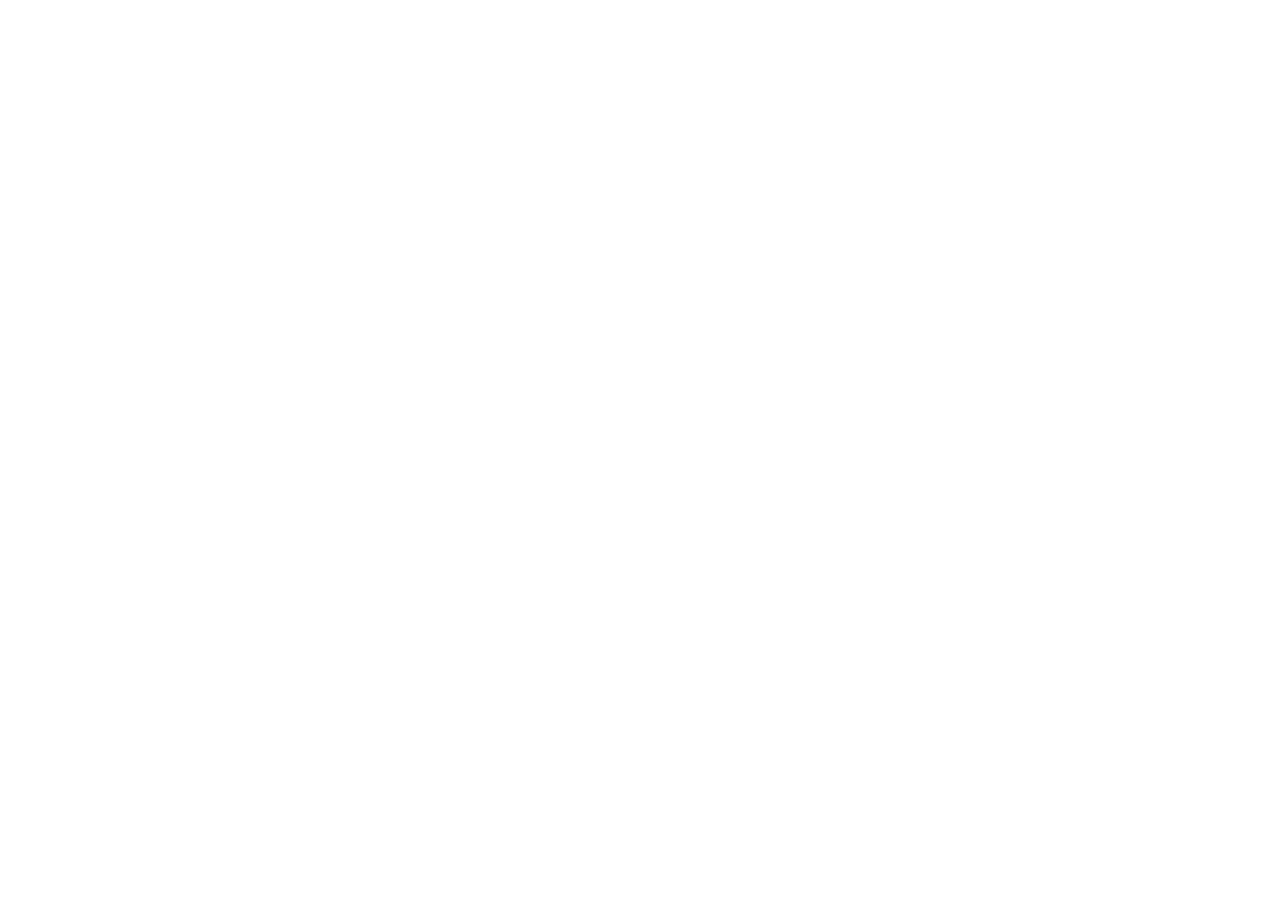
==== index.html @ 1a055761 "Add PGP public key" ====
<!DOCTYPE html>
<html>

<head>
  <title></title>
  <meta http-equiv="Content-type" content="text/html;charset=UTF-8">
</head>

<body>

  <script src="https://cdnjs.cloudflare.com/ajax/libs/marked/0.7.0/marked.js"></script>

  <script type="text/plain" id="here">

# Personal information
---
MIZOGUCHI Koki</p>
溝口 洸熙
- 高知工科大学 情報学群 情報セキュリティシステム研究室
- Security System Laboratory, School of Information, Kochi Univeristy of Technology.
- 所属学会
  - 電子情報通信学会
  - 情報処理学会

# Researches
---
- 軽量認証プロトコル**SAS**に関する研究
  - SAS-L1 の相互認証，同期ズレ解消に関する研究．
  - ワンタイムパスワードによるIEEE802.1X認証．(IEEE802.1X Authentication using One Time Password)

# PGP Public Key
---
1. DOMAIN: `AOL.COM`, USERNAME: `koki.mizoguchi` 
  - PGP Public Key: [https://www.ugs.kochi-tech.ac.jp/250373b/key/pub-aol.asc](./key/pub-aol.asc)

# 作った資料置き場
---
- [情報学群実験第3C 3i 音声合成の資料](./public_files/exp3.pdf)，2023，Compiled by LaTeX
- [情報学群実験第4C 4i 仮想技術（1）](./public_files/exp4.pdf)，2023，Compiled by LaTeX

# Link
---
- [GitHub](https://github.com/MIZOGUCHIKoki)
- [zenn](https://zenn.dev/k_mizomizo)
- [数学メモ](./mathjax/index.html)

# Github Status
---
<p align="left">
   	 <img height="20" src="https://komarev.com/ghpvc/?username=MIZOGUCHIKoki&style=plastic" />
   	 <img height="20" src="https://img.shields.io/twitter/follow/k_mizomizo?label=Twitter&logo=twitter&style=plastic" />
    	 <img height="20" src="https://img.shields.io/github/followers/MIZOGUCHIKoki?label=follow&logo=github&style=plastic" />
   	 <img height="20" src="https://img.shields.io/github/issues/MIZOGUCHIKoki/MIZOGUCHIKoki.svg?&style=plastic" />
</p>

<img height="300" src="https://github-profile-summary-cards.vercel.app/api/cards/profile-details?username=MIZOGUCHIKoki&theme=dracula" />

# 🏆 Github Profile Trophy 
![Trophy](https://github-profile-trophy.vercel.app/?username=MIZOGUCHIKoki&column=8&theme=gruvbox&no-frame=true)

![Most Used Languages](https://github-readme-stats.vercel.app/api/top-langs/?username=MIZOGUCHIKoki&theme=nord)
![GitHub Stats](https://github-readme-stats.vercel.app/api?username=MIZOGUCHIKoki&show_icons=true&count_private=true&line_height=40&theme=nord)

</script>

  <script>
    var here = document.getElementById('here').textContent;

    var md = marked(here);
    console.log(md); // Debug

    document.body.innerHTML = md;
  </script>

</body>

</html>
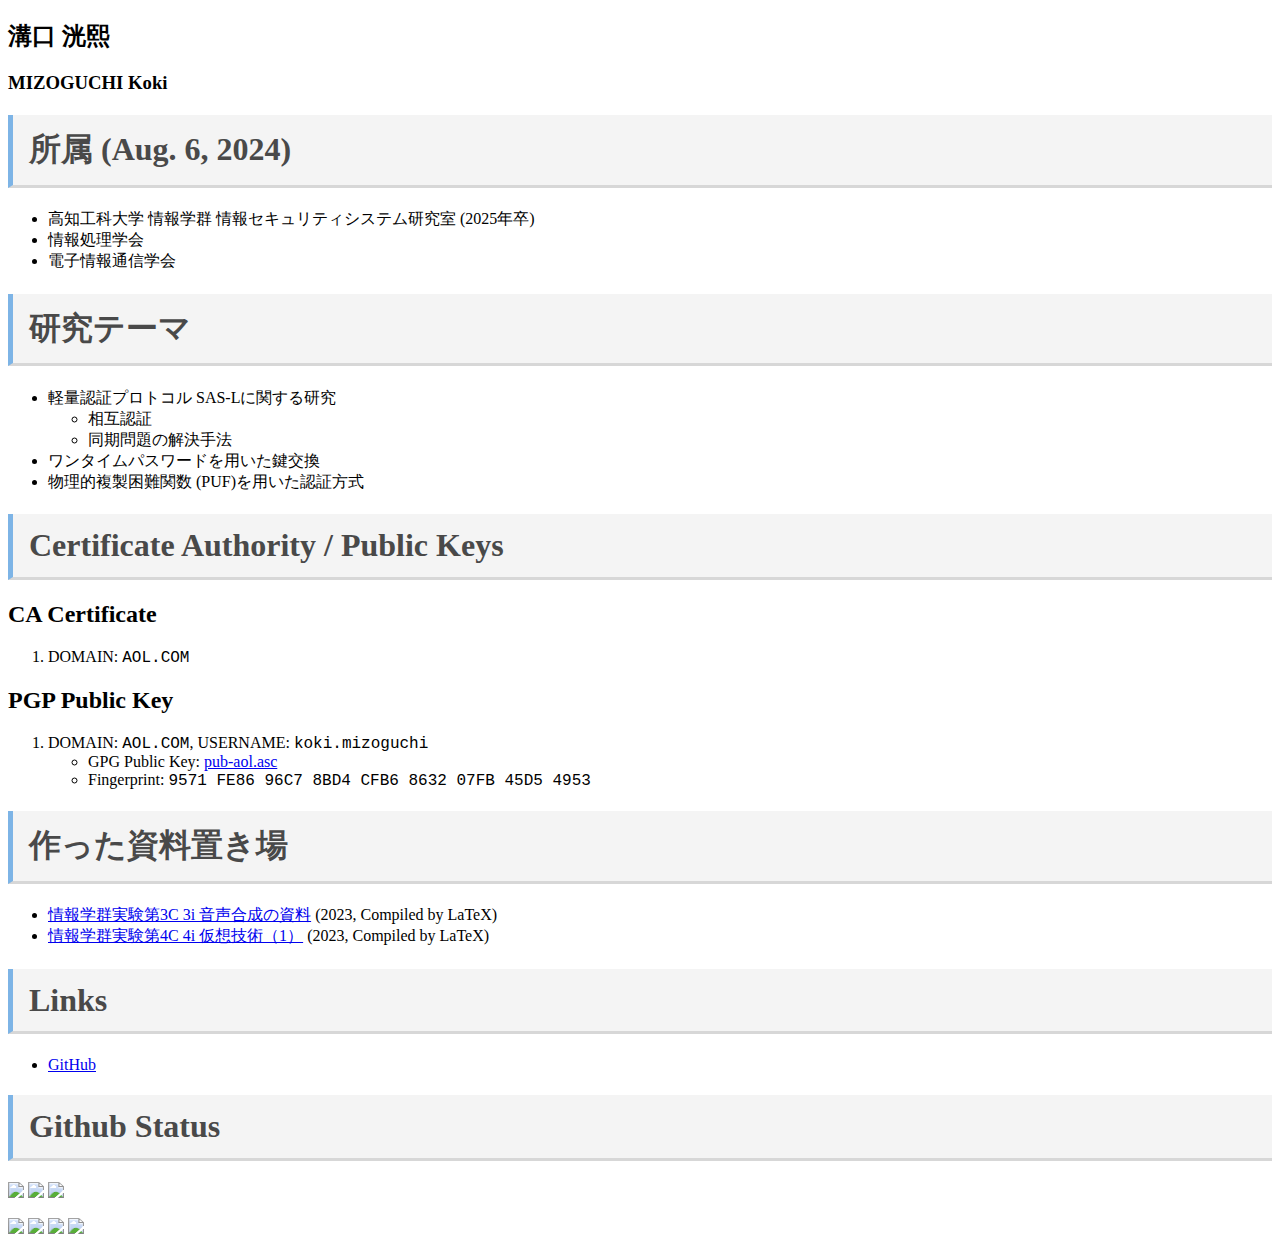
==== commit adbd1e43: "Update" ====
--- a/index.html
+++ b/index.html
@@ -2,76 +2,85 @@
 <html>
 
 <head>
-  <title></title>
+  <title>MIZOGUCHI Koki's Personal Information</title>
   <meta http-equiv="Content-type" content="text/html;charset=UTF-8">
+  <link rel="stylesheet" type="text/css" href="style.css">
 </head>
 
 <body>
+  <h2>溝口 洸熙</h2>
+  <h3>MIZOGUCHI Koki</h3>
 
-  <script src="https://cdnjs.cloudflare.com/ajax/libs/marked/0.7.0/marked.js"></script>
+  <h1>所属 (Aug. 6, 2024)</h1>
+  <ul>
+    <li>高知工科大学 情報学群 情報セキュリティシステム研究室 (2025年卒)</li>
+    <li>情報処理学会</li>
+    <li>電子情報通信学会</li>
+  </ul>
+  <h1>研究テーマ</h1>
+  <ul>
+    <li>軽量認証プロトコル SAS-Lに関する研究</li>
+    <ul class="sub">
+      <li>相互認証</li>
+      <li>同期問題の解決手法</li>
+    </ul>
+    <li>ワンタイムパスワードを用いた鍵交換</li>
+    <li>物理的複製困難関数 (PUF)を用いた認証方式</li>
+  </ul>
 
-  <script type="text/plain" id="here">
+  <h1>Certificate Authority / Public Keys</h1>
+  <h2>CA Certificate</h2>
+  <ol>
+    <li>DOMAIN: <code>AOL.COM</code></li>
+  </ol>
+  <h2>PGP Public Key</h2>
+  <ol>
+    <li>DOMAIN: <code>AOL.COM</code>, USERNAME: <code>koki.mizoguchi</code></li>
+    <ul class="sub">
+      <li>GPG Public Key: <a href="./key/pub-aol.asc">pub-aol.asc</a></li>
+      <li>Fingerprint: <code>9571 FE86 96C7 8BD4 CFB6 8632 07FB 45D5 4953</code></li>
+    </ul>
+  </ol>
 
-# Personal information
----
-MIZOGUCHI Koki</p>
-溝口 洸熙
-- 高知工科大学 情報学群 情報セキュリティシステム研究室
-- Security System Laboratory, School of Information, Kochi Univeristy of Technology.
-- 所属学会
-  - 電子情報通信学会
-  - 情報処理学会
+  <h1>作った資料置き場</h1>
+  <ul>
+    <li>
+      <a href="./public_files/exp3.pdf">情報学群実験第3C 3i 音声合成の資料</a> (2023, Compiled by LaTeX)
+    </li>
+    <li>
+      <a href="./public_files/exp4.pdf">情報学群実験第4C 4i 仮想技術（1）</a> (2023, Compiled by LaTeX)
+    </li>
+  </ul>
 
-# Researches
----
-- 軽量認証プロトコル**SAS**に関する研究
-  - SAS-L1 の相互認証，同期ズレ解消に関する研究．
-  - ワンタイムパスワードによるIEEE802.1X認証．(IEEE802.1X Authentication using One Time Password)
+  <h1>Links</h1>
+  <ul>
+    <li>
+      <a href="https://github.com/MIZOGUCHIKoki">GitHub</a>
+    </li>
 
-# PGP Public Key
----
-1. DOMAIN: `AOL.COM`, USERNAME: `koki.mizoguchi` 
-  - PGP Public Key: [https://www.ugs.kochi-tech.ac.jp/250373b/key/pub-aol.asc](./key/pub-aol.asc)
+  </ul>
 
-# 作った資料置き場
----
-- [情報学群実験第3C 3i 音声合成の資料](./public_files/exp3.pdf)，2023，Compiled by LaTeX
-- [情報学群実験第4C 4i 仮想技術（1）](./public_files/exp4.pdf)，2023，Compiled by LaTeX
-
-# Link
----
-- [GitHub](https://github.com/MIZOGUCHIKoki)
+  <!--
 - [zenn](https://zenn.dev/k_mizomizo)
 - [数学メモ](./mathjax/index.html)
+-->
+  <h1>Github Status</h1>
 
-# Github Status
----
-<p align="left">
-   	 <img height="20" src="https://komarev.com/ghpvc/?username=MIZOGUCHIKoki&style=plastic" />
-   	 <img height="20" src="https://img.shields.io/twitter/follow/k_mizomizo?label=Twitter&logo=twitter&style=plastic" />
-    	 <img height="20" src="https://img.shields.io/github/followers/MIZOGUCHIKoki?label=follow&logo=github&style=plastic" />
-   	 <img height="20" src="https://img.shields.io/github/issues/MIZOGUCHIKoki/MIZOGUCHIKoki.svg?&style=plastic" />
-</p>
+  <p align="left">
+    <img height="20" src="https://komarev.com/ghpvc/?username=MIZOGUCHIKoki&style=plastic" />
+    <img height="20"
+      src="https://img.shields.io/github/followers/MIZOGUCHIKoki?label=follow&logo=github&style=plastic" />
+    <img height="20" src="https://img.shields.io/github/issues/MIZOGUCHIKoki/MIZOGUCHIKoki.svg?&style=plastic" />
+  </p>
 
-<img height="300" src="https://github-profile-summary-cards.vercel.app/api/cards/profile-details?username=MIZOGUCHIKoki&theme=dracula" />
+  <img height="300"
+    src="https://github-profile-summary-cards.vercel.app/api/cards/profile-details?username=MIZOGUCHIKoki&theme=dracula" />
 
-# 🏆 Github Profile Trophy 
-![Trophy](https://github-profile-trophy.vercel.app/?username=MIZOGUCHIKoki&column=8&theme=gruvbox&no-frame=true)
-
-![Most Used Languages](https://github-readme-stats.vercel.app/api/top-langs/?username=MIZOGUCHIKoki&theme=nord)
-![GitHub Stats](https://github-readme-stats.vercel.app/api?username=MIZOGUCHIKoki&show_icons=true&count_private=true&line_height=40&theme=nord)
-
-</script>
-
-  <script>
-    var here = document.getElementById('here').textContent;
-
-    var md = marked(here);
-    console.log(md); // Debug
-
-    document.body.innerHTML = md;
-  </script>
-
+  <img height="300"
+    src="https://github-profile-trophy.vercel.app/?username=MIZOGUCHIKoki&column=8&theme=gruvbox&no-frame=true" />
+  <img height="300" src="https://github-readme-stats.vercel.app/api/top-langs/?username=MIZOGUCHIKoki&theme=nord" />
+  <img height="300"
+    src="https://github-readme-stats.vercel.app/api?username=MIZOGUCHIKoki&show_icons=true&count_private=true&line_height=40&theme=nord" />
 </body>
 
 </html>--- a/style.css
+++ b/style.css
@@ -0,0 +1,16 @@
+h1 {
+    padding: 0.4em 0.5em;
+    /*文字の上下 左右の余白*/
+    color: #494949;
+    /*文字色*/
+    background: #f4f4f4;
+    /*背景色*/
+    border-left: solid 5px #7db4e6;
+    /*左線*/
+    border-bottom: solid 3px #d7d7d7;
+    /*下線*/
+}
+
+code {
+    font-family: "Courier New", Courier, monospace;
+}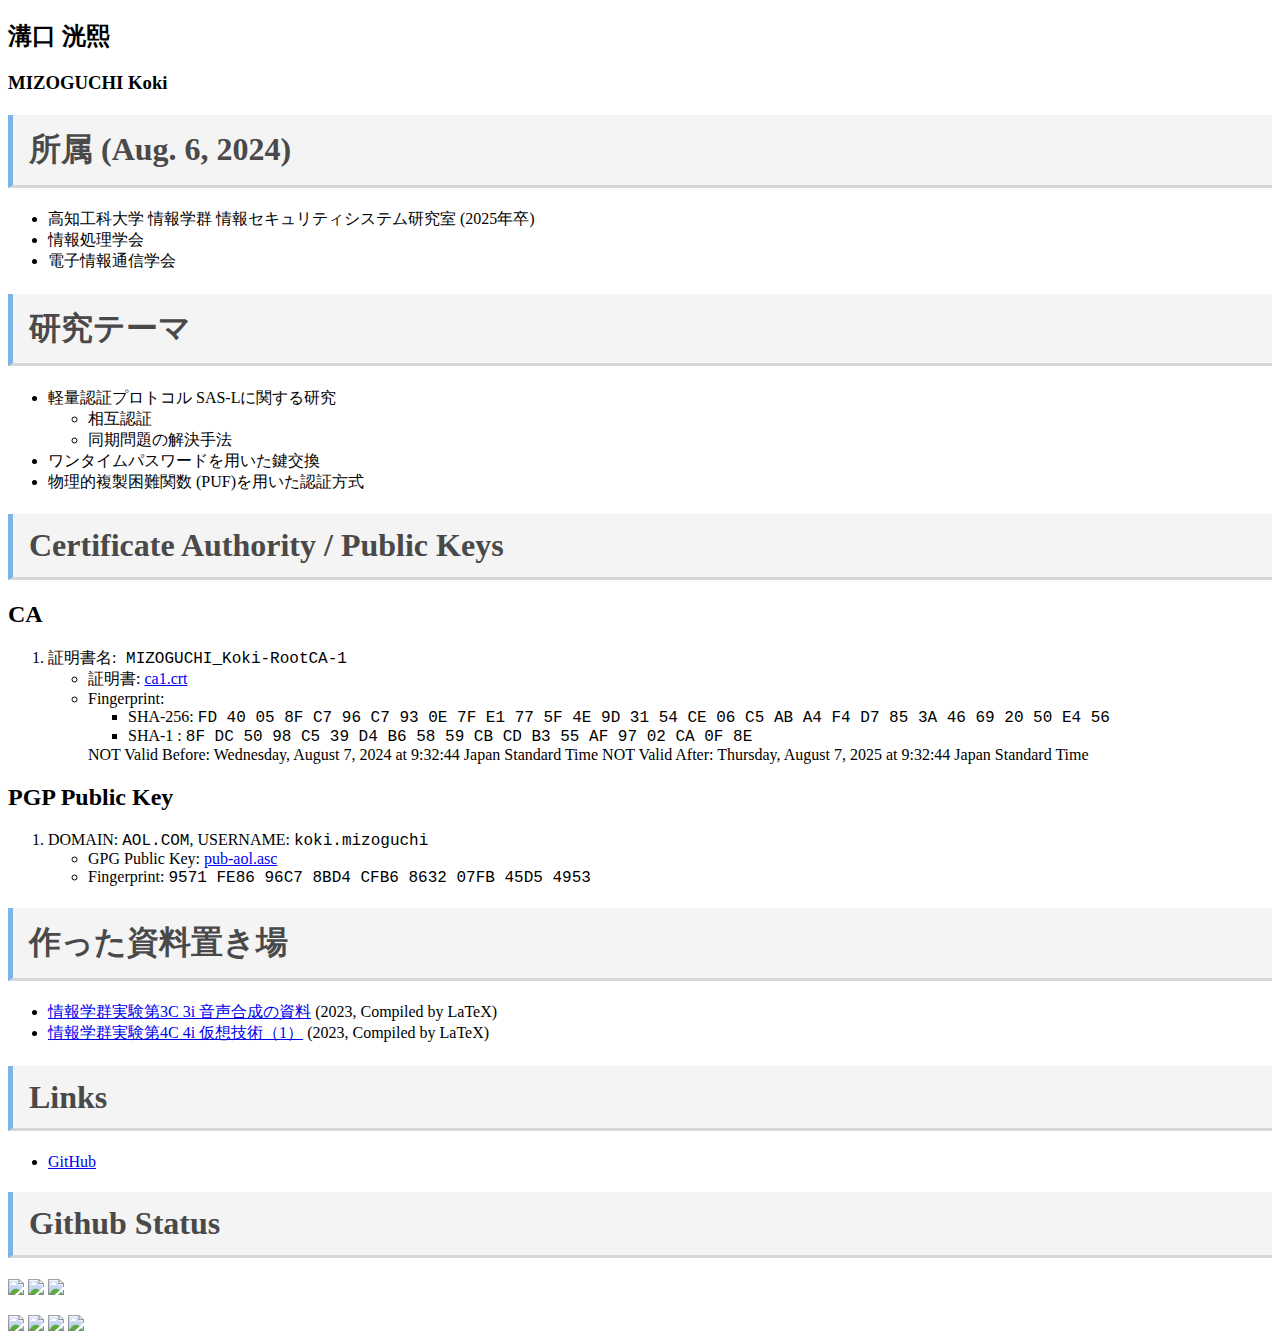
==== commit fb346c3f: "Update" ====
--- a/index.html
+++ b/index.html
@@ -29,9 +29,22 @@
   </ul>
 
   <h1>Certificate Authority / Public Keys</h1>
-  <h2>CA Certificate</h2>
+  <h2>CA</h2>
   <ol>
-    <li>DOMAIN: <code>AOL.COM</code></li>
+    <li>証明書名:<code> MIZOGUCHI_Koki-RootCA-1 </code></li>
+    <ul class="sub">
+      <li>証明書: <a href="./key/ca1.cer">ca1.crt</a></li>
+      <li>Fingerprint:</li>
+      <ul class="sub">
+        <li>SHA-256:
+          <code>FD 40 05 8F C7 96 C7 93 0E 7F E1 77 5F 4E 9D 31 54 CE 06 C5 AB A4 F4 D7 85 3A 46 69 20 50 E4 56 </code>
+        </li>
+        <li>SHA-1 : <code>8F DC 50 98 C5 39 D4 B6 58 59 CB CD B3 55 AF 97 02 CA 0F 8E</code></li>
+      </ul>
+
+      <il>NOT Valid Before: Wednesday, August 7, 2024 at 9:32:44 Japan Standard Time</il>
+      <il>NOT Valid After: Thursday, August 7, 2025 at 9:32:44 Japan Standard Time</il>
+    </ul>
   </ol>
   <h2>PGP Public Key</h2>
   <ol>
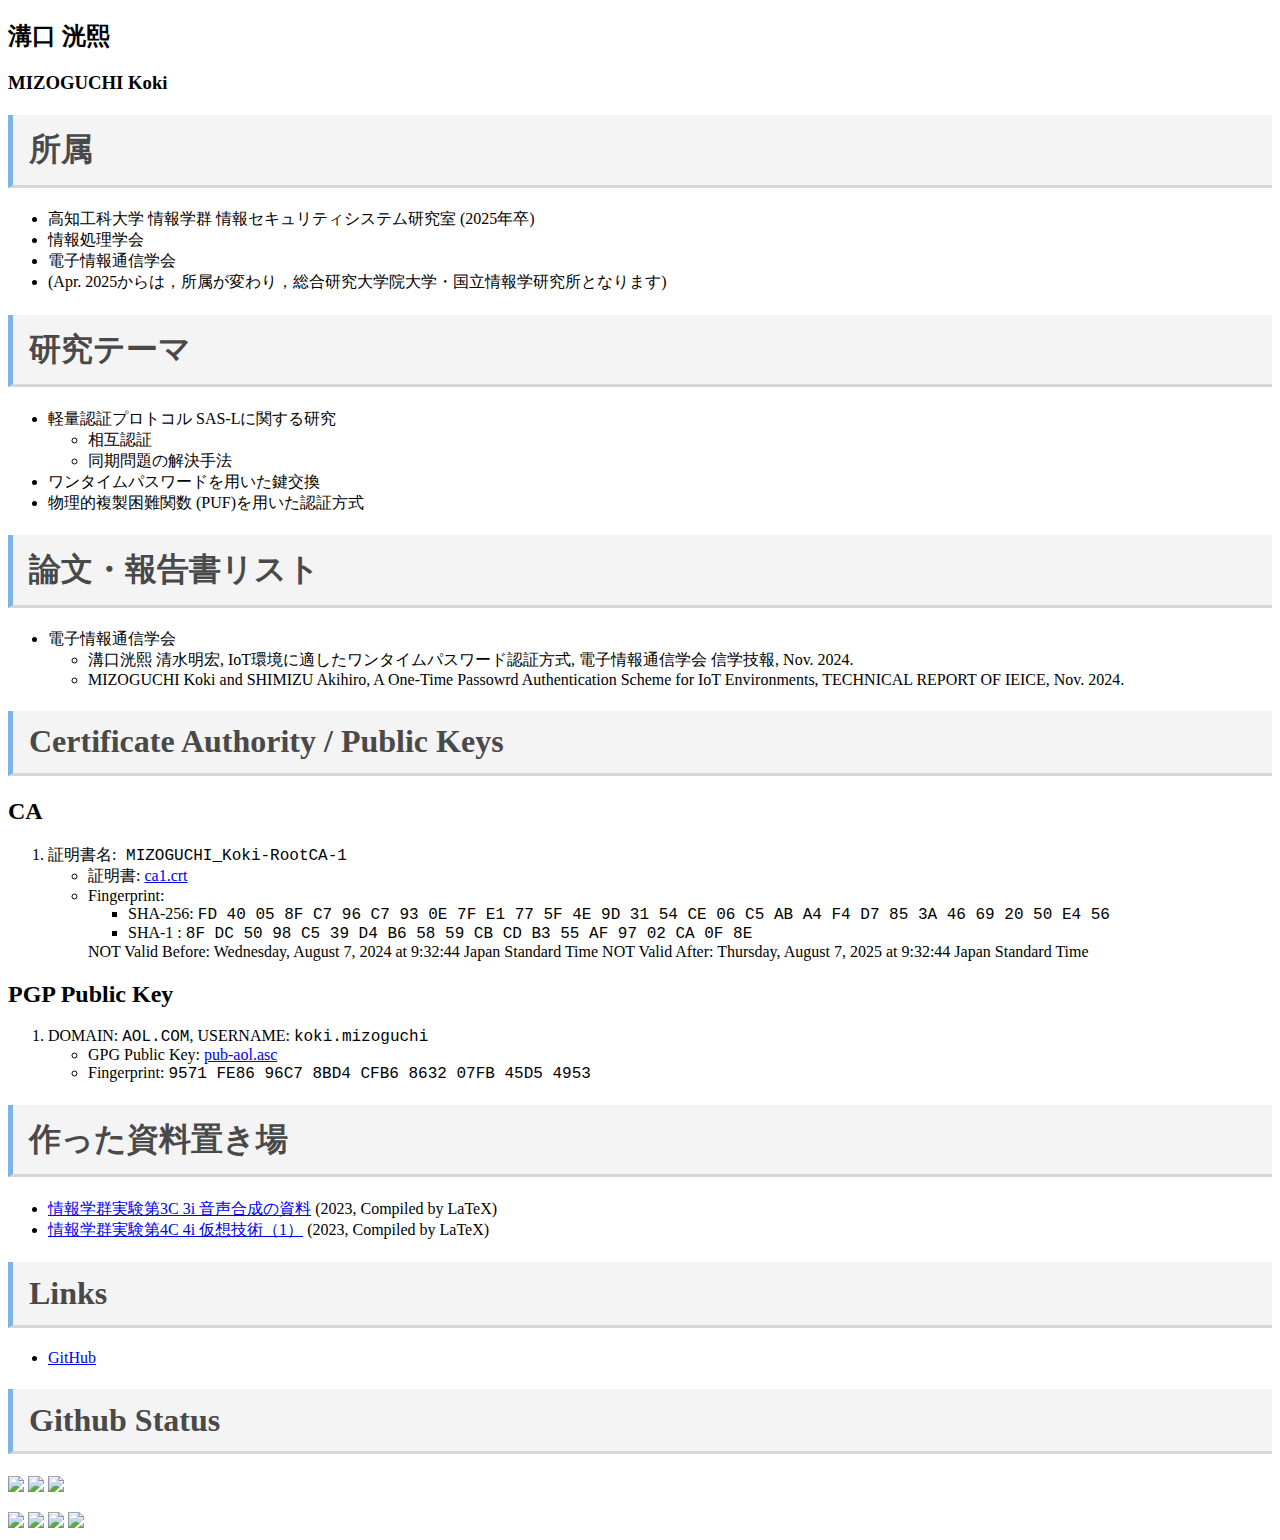
==== commit 893b82cf: "Update" ====
--- a/index.html
+++ b/index.html
@@ -11,11 +11,12 @@
   <h2>溝口 洸熙</h2>
   <h3>MIZOGUCHI Koki</h3>
 
-  <h1>所属 (Aug. 6, 2024)</h1>
+  <h1>所属</h1>
   <ul>
     <li>高知工科大学 情報学群 情報セキュリティシステム研究室 (2025年卒)</li>
     <li>情報処理学会</li>
     <li>電子情報通信学会</li>
+    <li>(Apr. 2025からは，所属が変わり，総合研究大学院大学・国立情報学研究所となります)</li>
   </ul>
   <h1>研究テーマ</h1>
   <ul>
@@ -27,7 +28,15 @@
     <li>ワンタイムパスワードを用いた鍵交換</li>
     <li>物理的複製困難関数 (PUF)を用いた認証方式</li>
   </ul>
-
+  <h1>論文・報告書リスト</h1>
+  <ul>
+    <li>電子情報通信学会</li>
+    <ul>
+      <li>溝口洸熙 清水明宏, IoT環境に適したワンタイムパスワード認証方式, 電子情報通信学会 信学技報, Nov. 2024.</li>
+      <li>MIZOGUCHI Koki and SHIMIZU Akihiro, A One-Time Passowrd Authentication Scheme for IoT Environments, TECHNICAL
+        REPORT OF IEICE, Nov. 2024.</li>
+    </ul>
+  </ul>
   <h1>Certificate Authority / Public Keys</h1>
   <h2>CA</h2>
   <ol>
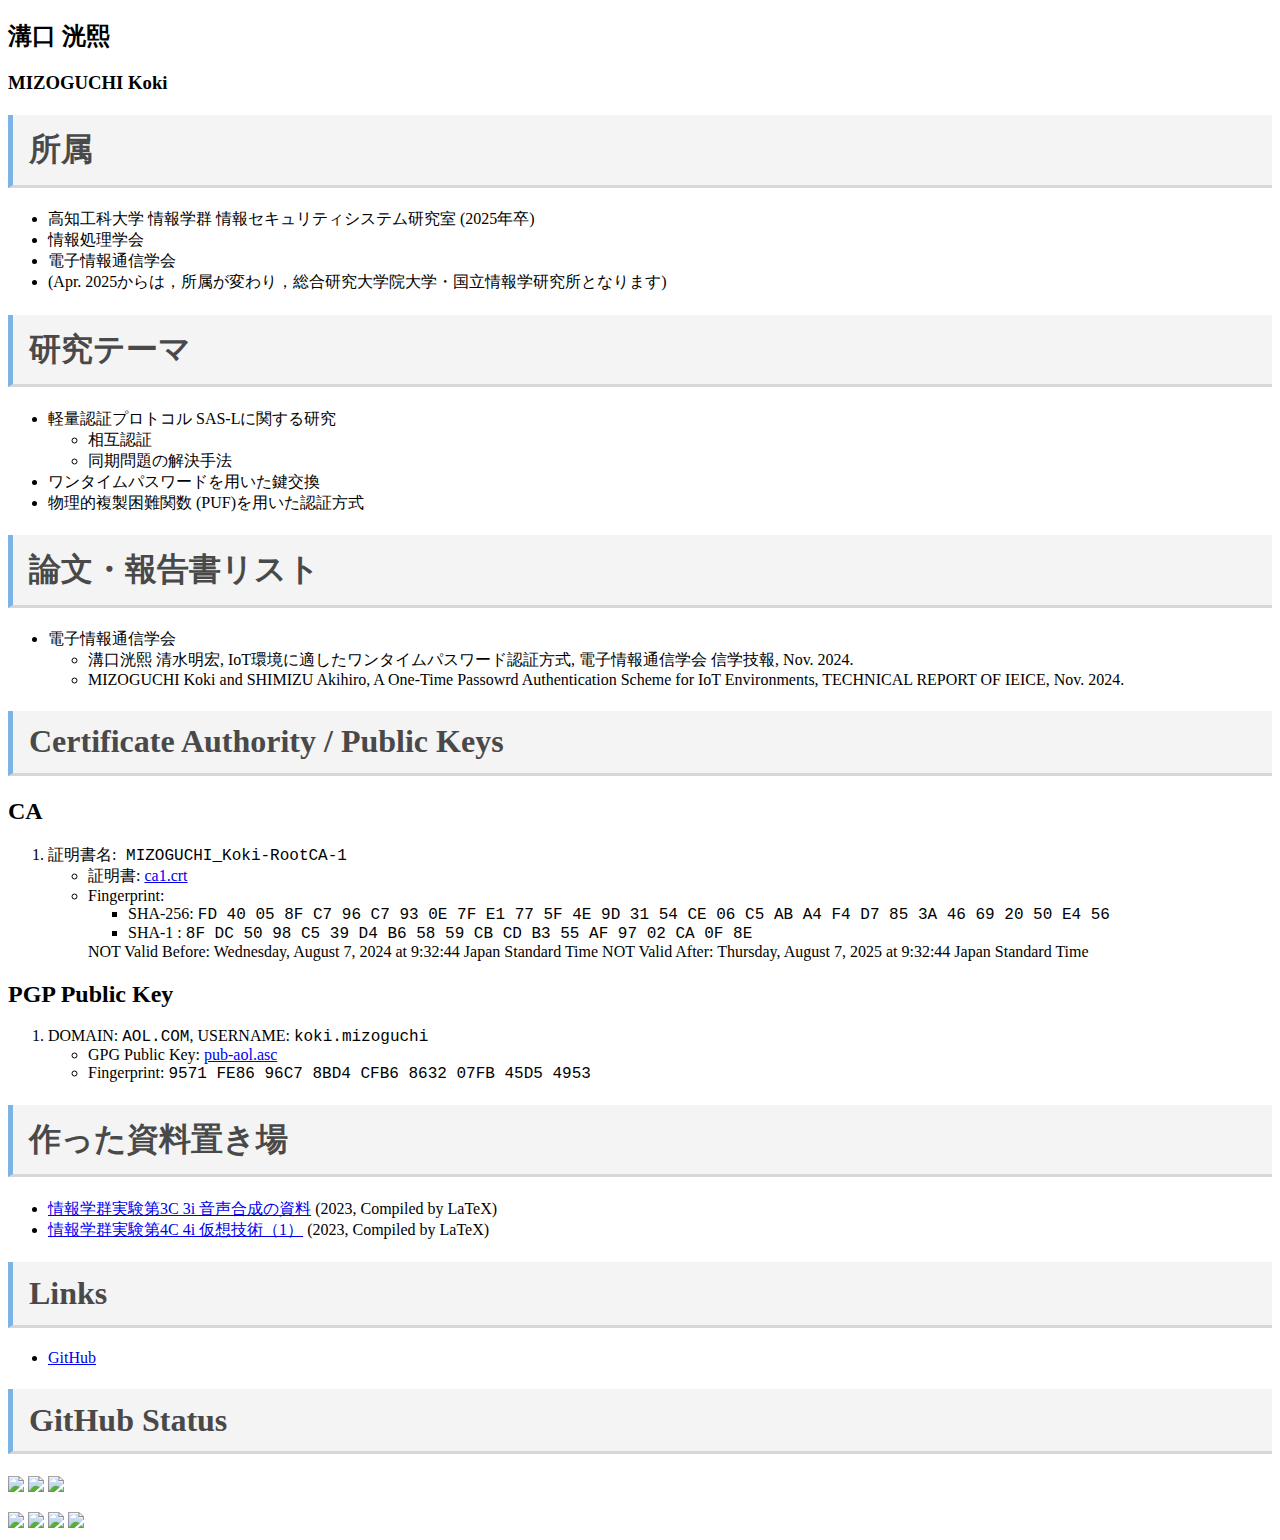
==== commit 3bf79cdc: "update" ====
--- a/index.html
+++ b/index.html
@@ -86,7 +86,7 @@
 - [zenn](https://zenn.dev/k_mizomizo)
 - [数学メモ](./mathjax/index.html)
 -->
-  <h1>Github Status</h1>
+  <h1>GitHub Status</h1>
 
   <p align="left">
     <img height="20" src="https://komarev.com/ghpvc/?username=MIZOGUCHIKoki&style=plastic" />
